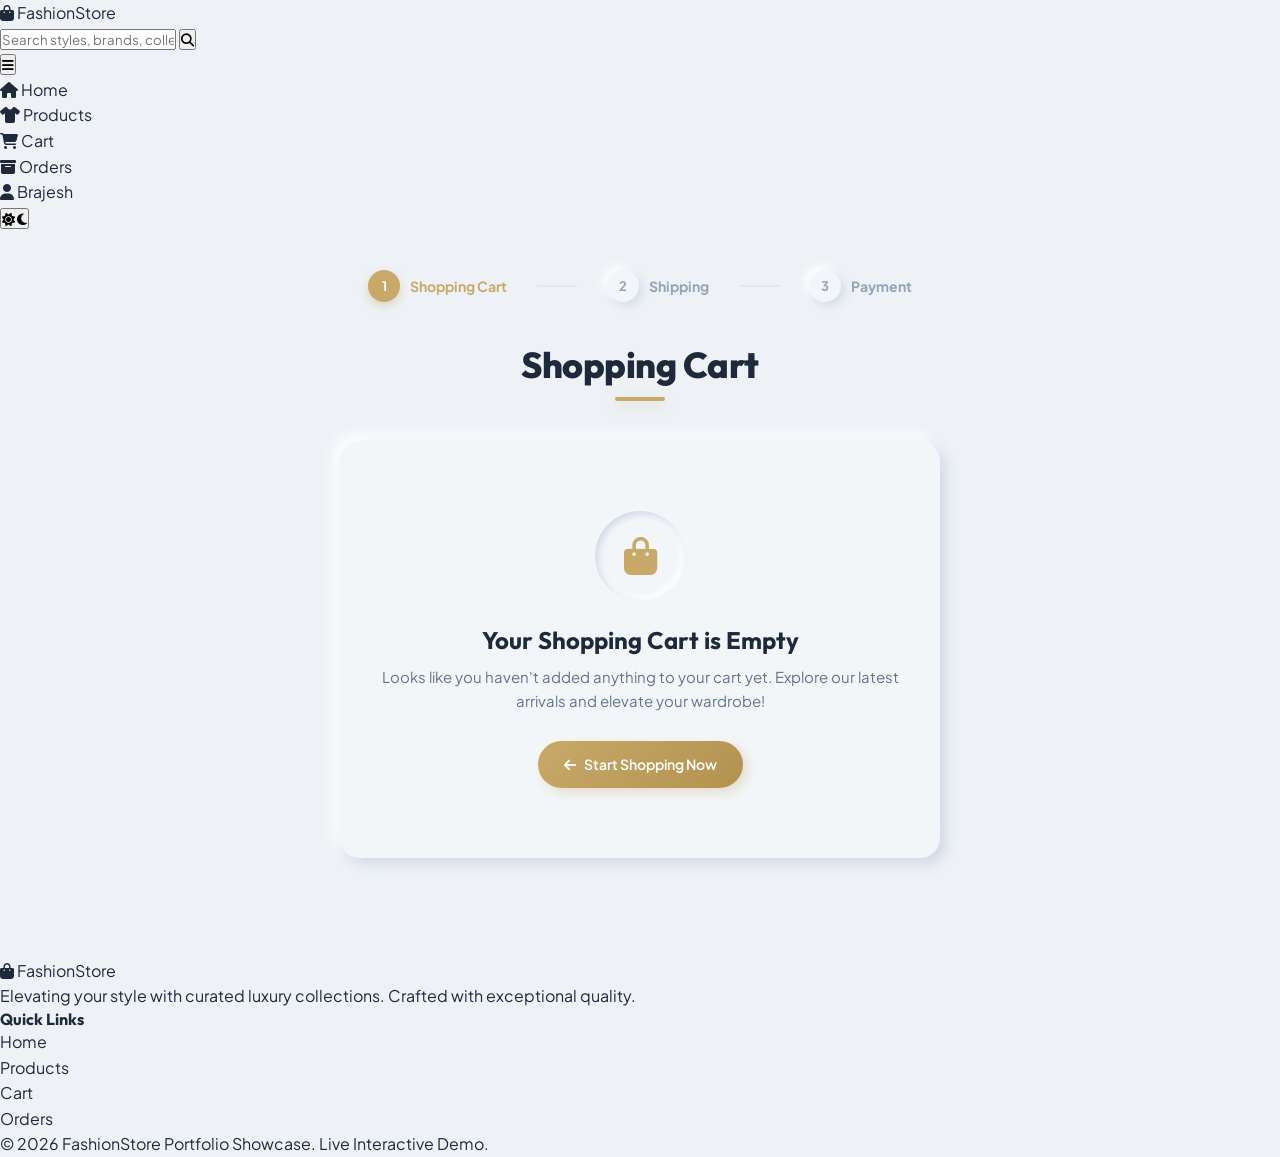
==== cart.html @ e5666c72 "Add Luxe Neumorphic interactive frontend and Vercel configuration for live resume showcase" ====
<!DOCTYPE html>
<html lang="en">
<head>
    <meta charset="UTF-8">
    <meta name="viewport" content="width=device-width, initial-scale=1.0">
    <title>My Shopping Cart | FashionStore</title>
    <link rel="stylesheet" href="assets/css/style.css?v=4">
    <link rel="stylesheet" href="assets/css/cart.css?v=4">
    <link rel="stylesheet" href="https://cdnjs.cloudflare.com/ajax/libs/font-awesome/6.4.0/css/all.min.css">
</head>
<body>

<!-- NAVBAR -->
<header class="header-wrapper">
    <nav class="navbar">
        <div class="logo">
            <a href="index.html">
                <span class="logo-icon"><i class="fa-solid fa-bag-shopping"></i></span>
                <span class="logo-text">Fashion<span class="logo-accent">Store</span></span>
            </a>
        </div>

        <div class="search-bar">
            <form action="products.html" method="get" class="search-form">
                <input type="text" name="keyword" placeholder="Search styles, brands, collections...">
                <button type="submit" class="search-btn" aria-label="Search">
                    <i class="fa-solid fa-magnifying-glass"></i>
                </button>
            </form>
        </div>

        <button class="mobile-toggle-btn" id="mobileMenuBtn" aria-label="Toggle Navigation Menu">
            <i class="fa-solid fa-bars"></i>
        </button>

        <ul class="nav-links" id="navLinks">
            <li><a href="index.html" class="nav-link"><i class="fa-solid fa-house"></i> Home</a></li>
            <li><a href="products.html" class="nav-link"><i class="fa-solid fa-shirt"></i> Products</a></li>
            <li>
                <a href="cart.html" class="nav-link cart-link active">
                    <i class="fa-solid fa-cart-shopping"></i> Cart
                    <span class="cart-badge" style="display:none;">0</span>
                </a>
            </li>
            <li><a href="orders.html" class="nav-link"><i class="fa-solid fa-box-archive"></i> Orders</a></li>
            <li class="user-pill-item">
                <a href="profile.html" class="user-pill" title="My Profile">
                    <span class="user-avatar"><i class="fa-solid fa-user"></i></span>
                    <span class="user-name">Brajesh</span>
                </a>
            </li>
            <li class="theme-toggle-item">
                <button id="themeToggleBtn" class="theme-toggle-btn" type="button" aria-label="Toggle Dark Mode" title="Toggle Dark/Light Mode">
                    <span class="toggle-track">
                        <i class="fa-solid fa-sun icon-sun"></i>
                        <i class="fa-solid fa-moon icon-moon"></i>
                        <span class="toggle-thumb"></span>
                    </span>
                </button>
            </li>
        </ul>
    </nav>
</header>

<div class="container">
    <!-- Step Indicator -->
    <div class="checkout-steps">
        <div class="step-item active">
            <span class="step-num">1</span>
            <span>Shopping Cart</span>
        </div>
        <div class="step-line"></div>
        <div class="step-item">
            <span class="step-num">2</span>
            <span>Shipping</span>
        </div>
        <div class="step-line"></div>
        <div class="step-item">
            <span class="step-num">3</span>
            <span>Payment</span>
        </div>
    </div>

    <h1 class="page-title">Shopping Cart</h1>

    <div id="cartContentArea">
        <!-- Rendered dynamically via JS -->
    </div>
</div>

<!-- FOOTER -->
<footer class="footer">
    <div class="footer-container">
        <div class="footer-col brand-col">
            <div class="footer-logo">
                <span class="logo-icon"><i class="fa-solid fa-bag-shopping"></i></span>
                <span class="logo-text">Fashion<span class="logo-accent">Store</span></span>
            </div>
            <p class="brand-desc">Elevating your style with curated luxury collections. Crafted with exceptional quality.</p>
        </div>
        <div class="footer-col">
            <h4 class="col-title">Quick Links</h4>
            <ul class="footer-links">
                <li><a href="index.html">Home</a></li>
                <li><a href="products.html">Products</a></li>
                <li><a href="cart.html">Cart</a></li>
                <li><a href="orders.html">Orders</a></li>
            </ul>
        </div>
    </div>
    <div class="footer-bottom">
        <div class="footer-bottom-inner">
            <p>&copy; 2026 FashionStore Portfolio Showcase. Live Interactive Demo.</p>
        </div>
    </div>
</footer>

<script src="assets/js/data.js"></script>
<script src="assets/js/app.js"></script>
<script>
function renderCart() {
    const area = document.getElementById('cartContentArea');
    const cart = App.getCart();

    if (!cart || cart.length === 0) {
        area.innerHTML = `
            <div class="empty-cart-card">
                <div class="empty-cart-icon">
                    <i class="fa-solid fa-bag-shopping"></i>
                </div>
                <h3>Your Shopping Cart is Empty</h3>
                <p>Looks like you haven't added anything to your cart yet. Explore our latest arrivals and elevate your wardrobe!</p>
                <a href="products.html" class="btn btn-primary">
                    <i class="fa-solid fa-arrow-left"></i> Start Shopping Now
                </a>
            </div>
        `;
        return;
    }

    const total = App.getCartTotal();

    area.innerHTML = `
        <div class="cart-layout">
            <div class="cart-table-card">
                <table class="cart-table">
                    <thead>
                        <tr>
                            <th>Product</th>
                            <th>Size</th>
                            <th>Price</th>
                            <th>Quantity</th>
                            <th>Subtotal</th>
                            <th>Action</th>
                        </tr>
                    </thead>
                    <tbody>
                        ${cart.map(item => `
                            <tr>
                                <td>
                                    <div class="cart-product-info">
                                        <img src="${item.imageUrl}" class="cart-thumb" alt="${item.name}">
                                        <div class="cart-details">
                                            <span class="cart-brand">${item.brand}</span>
                                            <h4>${item.name}</h4>
                                        </div>
                                    </div>
                                </td>
                                <td>
                                    <span class="cart-size-pill">${item.size}</span>
                                </td>
                                <td>
                                    <span class="cart-price">₹ ${item.price.toFixed(2)}</span>
                                </td>
                                <td>
                                    <div class="cart-qty-form">
                                        <input type="number" value="${item.quantity}" min="1" max="10" class="cart-qty-input"
                                            onchange="updateItemQty(${item.cartItemId}, this.value)">
                                    </div>
                                </td>
                                <td>
                                    <span class="cart-price">₹ ${(item.price * item.quantity).toFixed(2)}</span>
                                </td>
                                <td>
                                    <button onclick="removeItem(${item.cartItemId})" class="cart-delete-btn" title="Remove item">
                                        <i class="fa-regular fa-trash-can"></i>
                                    </button>
                                </td>
                            </tr>
                        `).join('')}
                    </tbody>
                </table>
            </div>

            <div class="summary-card">
                <h3>Order Summary</h3>
                <div class="summary-row">
                    <span>Subtotal (${cart.reduce((c, i) => c + i.quantity, 0)} items)</span>
                    <span>₹ ${total.toFixed(2)}</span>
                </div>
                <div class="summary-row">
                    <span>Estimated Shipping</span>
                    <span style="color: var(--color-success); font-weight: 700;">FREE</span>
                </div>
                <div class="summary-row">
                    <span>Tax Estimate (GST Incl.)</span>
                    <span>₹ 0.00</span>
                </div>
                <div class="summary-row total-row">
                    <span>Total Amount</span>
                    <span class="total-amount">₹ ${total.toFixed(2)}</span>
                </div>

                <a href="checkout.html" class="checkout-action-btn">
                    <i class="fa-solid fa-lock"></i> Proceed to Checkout
                </a>

                <a href="products.html" class="continue-shopping-link">
                    <i class="fa-solid fa-arrow-left"></i> Continue Shopping
                </a>
            </div>
        </div>
    `;
}

function updateItemQty(id, qty) {
    App.updateCartQuantity(id, qty);
    renderCart();
}

function removeItem(id) {
    App.removeFromCart(id);
    renderCart();
}

document.addEventListener('DOMContentLoaded', renderCart);
</script>

</body>
</html>
---- assets/css/style.css ----
/* =========================================================
   LUXE NEUMORPHIC DESIGN SYSTEM - FASHION STORE
   Crafted for Premium E-Commerce Portfolio
   ========================================================= */

@import url('https://fonts.googleapis.com/css2?family=Outfit:wght@300;400;500;600;700;800&family=Plus+Jakarta+Sans:wght@300;400;500;600;700;800&display=swap');

:root {
    /* Color Palette - Light Luxe Neumorphism */
    --color-bg: #eef2f6;
    --color-surface: #f3f6f9;
    --color-surface-hover: #ffffff;
    --color-primary: #1e293b;
    --color-secondary: #64748b;
    --color-muted: #94a3b8;
    --color-accent: #c8a96a;
    --color-accent-hover: #b3924f;
    --color-accent-light: rgba(200, 169, 106, 0.15);
    --color-border: #e2e8f0;
    --color-success: #10b981;
    --color-danger: #ef4444;
    --color-warning: #f59e0b;

    /* Neumorphic Shadows - Light Mode */
    --nm-flat: 6px 6px 14px #d1d9e6, -6px -6px 14px #ffffff;
    --nm-flat-sm: 4px 4px 10px #d5dde8, -4px -4px 10px #ffffff;
    --nm-flat-lg: 10px 10px 24px #cbd5e1, -10px -10px 24px #ffffff;
    --nm-inset: inset 3px 3px 7px #d1d9e6, inset -3px -3px 7px #ffffff;
    --nm-inset-sm: inset 2px 2px 5px #d1d9e6, inset -2px -2px 5px #ffffff;
    --nm-hover: 8px 8px 20px #cbd5e1, -8px -8px 20px #ffffff;
    --nm-accent: 0 4px 14px rgba(200, 169, 106, 0.35);

    /* Typography */
    --font-heading: 'Outfit', sans-serif;
    --font-body: 'Plus Jakarta Sans', sans-serif;

    /* Border Radii */
    --radius-sm: 8px;
    --radius-md: 14px;
    --radius-lg: 20px;
    --radius-pill: 50px;

    /* Smooth Transitions */
    --transition: all 0.28s cubic-bezier(0.4, 0, 0.2, 1);
}

/* Dark Mode Neumorphic Tokens */
body.dark-mode, html.dark-mode {
    --color-bg: #11141c;
    --color-surface: #181d27;
    --color-surface-hover: #202735;
    --color-primary: #f8fafc;
    --color-secondary: #94a3b8;
    --color-muted: #64748b;
    --color-accent: #d4b476;
    --color-accent-hover: #e2c68e;
    --color-accent-light: rgba(212, 180, 118, 0.18);
    --color-border: #242c3d;

    /* Neumorphic Shadows - Dark Mode */
    --nm-flat: 6px 6px 16px #0a0c11, -6px -6px 16px #1c2230;
    --nm-flat-sm: 4px 4px 10px #0a0c11, -4px -4px 10px #1c2230;
    --nm-flat-lg: 10px 10px 28px #08090d, -10px -10px 28px #202838;
    --nm-inset: inset 3px 3px 7px #090b10, inset -3px -3px 7px #1c2230;
    --nm-inset-sm: inset 2px 2px 5px #090b10, inset -2px -2px 5px #1c2230;
    --nm-hover: 8px 8px 22px #07080c, -8px -8px 22px #22293b;
    --nm-accent: 0 4px 16px rgba(212, 180, 118, 0.4);
}

/* =========================================================
   BASE RESET
   ========================================================= */
* {
    margin: 0;
    padding: 0;
    box-sizing: border-box;
    font-family: var(--font-body);
}

body {
    background-color: var(--color-bg);
    color: var(--color-primary);
    line-height: 1.6;
    min-height: 100vh;
    display: flex;
    flex-direction: column;
    transition: background-color 0.3s ease, color 0.3s ease;
    -webkit-font-smoothing: antialiased;
}

a {
    text-decoration: none;
    color: inherit;
    transition: var(--transition);
}

ul {
    list-style: none;
}

h1, h2, h3, h4, h5, h6 {
    font-family: var(--font-heading);
    font-weight: 700;
    color: var(--color-primary);
    line-height: 1.25;
}

/* =========================================================
   CONTAINER & LAYOUT
   ========================================================= */
.container {
    width: 92%;
    max-width: 1240px;
    margin: 0 auto;
    padding: 40px 0 60px 0;
    flex: 1;
}

.page-title {
    font-family: var(--font-heading);
    font-size: 36px;
    font-weight: 800;
    text-align: center;
    margin-bottom: 35px;
    letter-spacing: -0.5px;
    position: relative;
    display: table;
    margin-left: auto;
    margin-right: auto;
}

.page-title::after {
    content: '';
    display: block;
    width: 50px;
    height: 4px;
    background: var(--color-accent);
    border-radius: var(--radius-pill);
    margin: 10px auto 0 auto;
    box-shadow: var(--nm-accent);
}

.section-title {
    font-family: var(--font-heading);
    font-size: 28px;
    font-weight: 700;
    text-align: center;
    margin: 50px 0 30px 0;
    letter-spacing: -0.3px;
    position: relative;
}

/* =========================================================
   NEUMORPHIC BUTTONS & CONTROLS
   ========================================================= */
.btn {
    display: inline-flex;
    align-items: center;
    justify-content: center;
    gap: 8px;
    padding: 12px 26px;
    font-size: 14px;
    font-weight: 600;
    border-radius: var(--radius-pill);
    border: none;
    cursor: pointer;
    background: var(--color-surface);
    color: var(--color-primary);
    box-shadow: var(--nm-flat-sm);
    transition: var(--transition);
    outline: none;
}

.btn:hover {
    box-shadow: var(--nm-hover);
    transform: translateY(-2px);
    color: var(--color-accent);
}

.btn:active {
    box-shadow: var(--nm-inset-sm);
    transform: translateY(1px);
}

.btn-primary {
    background: linear-gradient(135deg, #c8a96a, #b3924f);
    color: #ffffff !important;
    box-shadow: 4px 4px 12px rgba(200, 169, 106, 0.35), -2px -2px 8px rgba(255, 255, 255, 0.4);
}

.btn-primary:hover {
    background: linear-gradient(135deg, #d4b476, #c8a96a);
    box-shadow: 6px 6px 18px rgba(200, 169, 106, 0.45);
    transform: translateY(-2px);
    color: #ffffff !important;
}

.btn-primary:active {
    box-shadow: inset 2px 2px 6px rgba(0, 0, 0, 0.25);
    transform: translateY(1px);
}

.btn-secondary {
    background: var(--color-surface);
    color: var(--color-primary);
    box-shadow: var(--nm-flat-sm);
}

.btn-danger {
    background: #ef4444;
    color: #ffffff !important;
    box-shadow: 4px 4px 12px rgba(239, 68, 68, 0.3);
}

.btn-danger:hover {
    background: #dc2626;
    box-shadow: 6px 6px 16px rgba(239, 68, 68, 0.4);
}

/* =========================================================
   NEUMORPHIC FORM INPUTS
   ========================================================= */
.form-group {
    margin-bottom: 22px;
}

.form-group label {
    display: block;
    font-size: 13px;
    font-weight: 600;
    color: var(--color-secondary);
    margin-bottom: 8px;
    text-transform: uppercase;
    letter-spacing: 0.5px;
}

.form-group input,
.form-group select,
.form-group textarea {
    width: 100%;
    padding: 14px 18px;
    font-size: 15px;
    border-radius: var(--radius-md);
    border: 1px solid transparent;
    background: var(--color-surface);
    color: var(--color-primary);
    box-shadow: var(--nm-inset);
    outline: none;
    transition: var(--transition);
}

.form-group input:focus,
.form-group select:focus,
.form-group textarea:focus {
    border-color: var(--color-accent);
    box-shadow: var(--nm-inset), 0 0 0 3px var(--color-accent-light);
}

/* =========================================================
   NEUMORPHIC CARDS
   ========================================================= */
.nm-card {
    background: var(--color-surface);
    border-radius: var(--radius-lg);
    box-shadow: var(--nm-flat);
    padding: 30px;
    transition: var(--transition);
}

.nm-card:hover {
    box-shadow: var(--nm-hover);
}

/* =========================================================
   TRUST BADGES SECTION
   ========================================================= */
.trust-bar {
    display: grid;
    grid-template-columns: repeat(auto-fit, minmax(220px, 1fr));
    gap: 20px;
    margin: 40px auto 20px auto;
}

.trust-item {
    background: var(--color-surface);
    border-radius: var(--radius-md);
    box-shadow: var(--nm-flat-sm);
    padding: 22px;
    display: flex;
    align-items: center;
    gap: 16px;
    transition: var(--transition);
}

.trust-item:hover {
    transform: translateY(-3px);
    box-shadow: var(--nm-hover);
}

.trust-icon {
    width: 48px;
    height: 48px;
    border-radius: 50%;
    background: var(--color-surface);
    box-shadow: var(--nm-flat-sm);
    display: flex;
    align-items: center;
    justify-content: center;
    font-size: 20px;
    color: var(--color-accent);
    flex-shrink: 0;
}

.trust-info h4 {
    font-size: 15px;
    font-weight: 700;
    margin-bottom: 2px;
}

.trust-info p {
    font-size: 12px;
    color: var(--color-secondary);
}

/* Responsive adjustments */
@media (max-width: 768px) {
    .container {
        width: 94%;
        padding: 25px 0 45px 0;
    }
    .page-title {
        font-size: 28px;
    }
    .section-title {
        font-size: 24px;
    }
}
---- assets/css/cart.css ----
/* =========================================================
   LUXE NEUMORPHIC SHOPPING CART (cart.css)
   ========================================================= */

/* Step Progress Indicator */
.checkout-steps {
    display: flex;
    justify-content: center;
    align-items: center;
    gap: 30px;
    margin-bottom: 40px;
}

.step-item {
    display: flex;
    align-items: center;
    gap: 10px;
    font-size: 14px;
    font-weight: 700;
    color: var(--color-muted);
}

.step-item.active {
    color: var(--color-accent);
}

.step-num {
    width: 32px;
    height: 32px;
    border-radius: 50%;
    background: var(--color-surface);
    box-shadow: var(--nm-flat-sm);
    display: flex;
    align-items: center;
    justify-content: center;
    font-size: 13px;
}

.step-item.active .step-num {
    background: var(--color-accent);
    color: #ffffff;
    box-shadow: 0 4px 10px rgba(200, 169, 106, 0.4);
}

.step-line {
    width: 40px;
    height: 2px;
    background: var(--color-border);
}

/* Empty Cart View */
.empty-cart-card {
    background: var(--color-surface);
    border-radius: var(--radius-lg);
    box-shadow: var(--nm-flat);
    text-align: center;
    padding: 70px 30px;
    max-width: 600px;
    margin: 40px auto;
}

.empty-cart-icon {
    width: 90px;
    height: 90px;
    border-radius: 50%;
    background: var(--color-surface);
    box-shadow: var(--nm-inset);
    display: flex;
    align-items: center;
    justify-content: center;
    font-size: 38px;
    color: var(--color-accent);
    margin: 0 auto 24px auto;
}

.empty-cart-card h3 {
    font-size: 24px;
    color: var(--color-primary);
    margin-bottom: 10px;
}

.empty-cart-card p {
    color: var(--color-secondary);
    font-size: 15px;
    margin-bottom: 28px;
}

/* Cart Layout */
.cart-layout {
    display: grid;
    grid-template-columns: 2fr 1fr;
    gap: 35px;
    margin-bottom: 50px;
}

/* Cart Table Container */
.cart-table-card {
    background: var(--color-surface);
    border-radius: var(--radius-lg);
    box-shadow: var(--nm-flat);
    padding: 24px;
    overflow-x: auto;
}

.cart-table {
    width: 100%;
    border-collapse: collapse;
}

.cart-table th {
    padding: 16px;
    font-size: 12px;
    font-weight: 700;
    text-transform: uppercase;
    letter-spacing: 0.8px;
    color: var(--color-secondary);
    border-bottom: 1px solid var(--color-border);
    text-align: left;
}

.cart-table td {
    padding: 20px 16px;
    border-bottom: 1px solid var(--color-border);
    vertical-align: middle;
}

.cart-table tr:last-child td {
    border-bottom: none;
}

.cart-product-info {
    display: flex;
    align-items: center;
    gap: 16px;
}

.cart-thumb {
    width: 70px;
    height: 85px;
    border-radius: var(--radius-sm);
    object-fit: cover;
    box-shadow: var(--nm-flat-sm);
}

.cart-details h4 {
    font-size: 15px;
    font-weight: 700;
    color: var(--color-primary);
    margin-bottom: 4px;
}

.cart-details .cart-brand {
    font-size: 11px;
    font-weight: 700;
    color: var(--color-accent);
    text-transform: uppercase;
}

.cart-size-pill {
    display: inline-block;
    padding: 4px 10px;
    border-radius: var(--radius-pill);
    background: var(--color-surface);
    box-shadow: var(--nm-inset-sm);
    font-size: 12px;
    font-weight: 700;
    color: var(--color-primary);
}

.cart-price {
    font-size: 15px;
    font-weight: 700;
    color: var(--color-primary);
}

.cart-qty-form {
    display: inline-flex;
    align-items: center;
    gap: 8px;
}

.cart-qty-input {
    width: 55px;
    padding: 8px;
    border-radius: var(--radius-sm);
    border: 1px solid transparent;
    background: var(--color-surface);
    color: var(--color-primary);
    box-shadow: var(--nm-inset-sm);
    font-weight: 700;
    text-align: center;
    outline: none;
}

.cart-qty-btn {
    padding: 8px 12px;
    border-radius: var(--radius-pill);
    font-size: 11px;
    font-weight: 700;
    text-transform: uppercase;
    background: var(--color-surface);
    box-shadow: var(--nm-flat-sm);
    border: none;
    cursor: pointer;
    color: var(--color-secondary);
    transition: var(--transition);
}

.cart-qty-btn:hover {
    color: var(--color-accent);
    box-shadow: var(--nm-hover);
}

.cart-delete-btn {
    width: 36px;
    height: 36px;
    border-radius: 50%;
    background: var(--color-surface);
    box-shadow: var(--nm-flat-sm);
    display: inline-flex;
    align-items: center;
    justify-content: center;
    color: var(--color-danger);
    font-size: 14px;
    transition: var(--transition);
}

.cart-delete-btn:hover {
    box-shadow: var(--nm-hover);
    background: rgba(239, 68, 68, 0.1);
    transform: scale(1.1);
}

/* Order Summary Box */
.summary-card {
    background: var(--color-surface);
    border-radius: var(--radius-lg);
    box-shadow: var(--nm-flat);
    padding: 30px;
    height: fit-content;
}

.summary-card h3 {
    font-size: 20px;
    font-weight: 800;
    color: var(--color-primary);
    margin-bottom: 22px;
    padding-bottom: 12px;
    border-bottom: 1px solid var(--color-border);
}

.summary-row {
    display: flex;
    justify-content: space-between;
    align-items: center;
    margin-bottom: 14px;
    font-size: 14px;
    color: var(--color-secondary);
}

.summary-row.total-row {
    font-size: 18px;
    font-weight: 800;
    color: var(--color-primary);
    padding-top: 16px;
    margin-top: 16px;
    border-top: 2px dashed var(--color-border);
}

.summary-row.total-row .total-amount {
    color: var(--color-accent);
    font-size: 24px;
}

.checkout-action-btn {
    width: 100%;
    margin-top: 24px;
    padding: 16px;
    font-size: 15px;
    font-weight: 700;
    border-radius: var(--radius-pill);
    background: linear-gradient(135deg, var(--color-accent), #b3924f);
    color: #ffffff;
    box-shadow: 4px 4px 14px rgba(200, 169, 106, 0.4);
    display: flex;
    align-items: center;
    justify-content: center;
    gap: 10px;
    transition: var(--transition);
}

.checkout-action-btn:hover {
    box-shadow: 6px 6px 20px rgba(200, 169, 106, 0.5);
    transform: translateY(-2px);
    color: #ffffff;
}

.continue-shopping-link {
    display: flex;
    align-items: center;
    justify-content: center;
    gap: 8px;
    margin-top: 16px;
    font-size: 13px;
    font-weight: 600;
    color: var(--color-secondary);
}

.continue-shopping-link:hover {
    color: var(--color-accent);
}

/* Responsive */
@media (max-width: 992px) {
    .cart-layout {
        grid-template-columns: 1fr;
    }
}
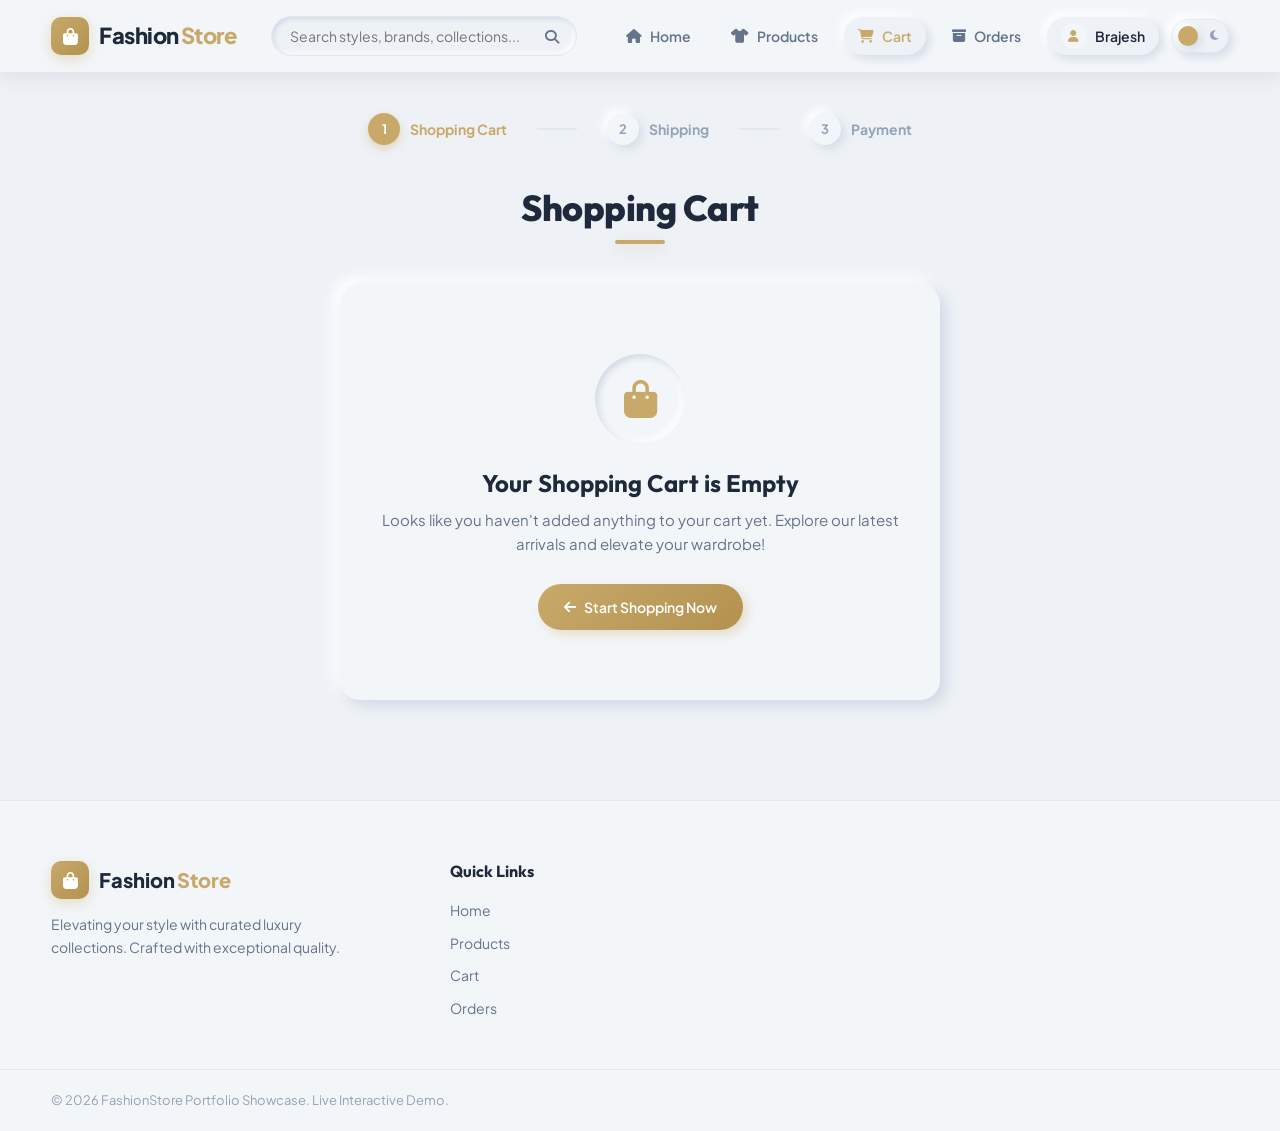
==== commit 108046a3: "feat: add horizontal navbar and footer styling with responsive layout" ====
--- a/cart.html
+++ b/cart.html
@@ -4,7 +4,7 @@
     <meta charset="UTF-8">
     <meta name="viewport" content="width=device-width, initial-scale=1.0">
     <title>My Shopping Cart | FashionStore</title>
-    <link rel="stylesheet" href="assets/css/style.css?v=4">
+    <link rel="stylesheet" href="assets/css/style.css?v=5">
     <link rel="stylesheet" href="assets/css/cart.css?v=4">
     <link rel="stylesheet" href="https://cdnjs.cloudflare.com/ajax/libs/font-awesome/6.4.0/css/all.min.css">
 </head>
--- a/assets/css/style.css
+++ b/assets/css/style.css
@@ -334,4 +334,410 @@
     .section-title {
         font-size: 24px;
     }
-}+}
+/* =========================================================
+   HEADER & NAVBAR (Horizontal Layout)
+   ========================================================= */
+.header-wrapper {
+    position: sticky;
+    top: 0;
+    z-index: 1000;
+    background: var(--color-surface);
+    box-shadow: 0 4px 20px rgba(0, 0, 0, 0.08);
+    border-bottom: 1px solid var(--color-border);
+    backdrop-filter: blur(12px);
+    transition: var(--transition);
+}
+
+.navbar {
+    width: 92%;
+    max-width: 1240px;
+    margin: 0 auto;
+    height: 72px;
+    display: flex;
+    align-items: center;
+    justify-content: space-between;
+    gap: 20px;
+}
+
+.logo a {
+    display: flex;
+    align-items: center;
+    gap: 10px;
+    font-size: 22px;
+    font-weight: 800;
+    font-family: var(--font-heading);
+    color: var(--color-primary);
+    text-decoration: none;
+    letter-spacing: -0.5px;
+}
+
+.logo-icon {
+    width: 38px;
+    height: 38px;
+    border-radius: 10px;
+    background: linear-gradient(135deg, var(--color-accent), var(--color-accent-hover));
+    color: #ffffff;
+    display: flex;
+    align-items: center;
+    justify-content: center;
+    font-size: 17px;
+    box-shadow: var(--nm-accent);
+}
+
+.logo-accent {
+    color: var(--color-accent);
+    margin-left: 2px;
+}
+
+/* SEARCH BAR */
+.search-bar {
+    flex: 1;
+    max-width: 400px;
+    margin: 0 15px;
+}
+
+.search-form {
+    position: relative;
+    width: 100%;
+}
+
+.search-form input {
+    width: 100%;
+    padding: 10px 42px 10px 18px;
+    border-radius: var(--radius-pill);
+    border: 1px solid var(--color-border);
+    background: var(--color-bg);
+    color: var(--color-primary);
+    font-size: 14px;
+    outline: none;
+    box-shadow: var(--nm-inset-sm);
+    transition: var(--transition);
+}
+
+.search-form input:focus {
+    border-color: var(--color-accent);
+    box-shadow: var(--nm-inset-sm), 0 0 0 3px var(--color-accent-light);
+}
+
+.search-btn {
+    position: absolute;
+    right: 6px;
+    top: 50%;
+    transform: translateY(-50%);
+    background: transparent;
+    border: none;
+    color: var(--color-secondary);
+    padding: 8px 12px;
+    cursor: pointer;
+    font-size: 14px;
+    transition: var(--transition);
+}
+
+.search-btn:hover {
+    color: var(--color-accent);
+}
+
+/* NAV LINKS (HORIZONTAL FLEX) */
+.nav-links {
+    display: flex;
+    align-items: center;
+    gap: 12px;
+    list-style: none;
+    margin: 0;
+    padding: 0;
+}
+
+.nav-links li {
+    display: inline-flex;
+    align-items: center;
+}
+
+.nav-link {
+    display: inline-flex;
+    align-items: center;
+    gap: 8px;
+    padding: 8px 14px;
+    border-radius: var(--radius-pill);
+    font-size: 14px;
+    font-weight: 600;
+    color: var(--color-secondary);
+    text-decoration: none;
+    transition: var(--transition);
+    white-space: nowrap;
+}
+
+.nav-link:hover,
+.nav-link.active {
+    color: var(--color-primary);
+    background: var(--color-bg);
+    box-shadow: var(--nm-flat-sm);
+}
+
+.nav-link.active {
+    color: var(--color-accent);
+}
+
+.cart-link {
+    position: relative;
+}
+
+.cart-badge {
+    background: var(--color-accent);
+    color: #ffffff;
+    font-size: 11px;
+    font-weight: 700;
+    padding: 2px 7px;
+    border-radius: var(--radius-pill);
+    margin-left: 4px;
+    display: inline-block;
+}
+
+.user-pill {
+    display: inline-flex;
+    align-items: center;
+    gap: 8px;
+    padding: 6px 14px;
+    background: var(--color-bg);
+    border-radius: var(--radius-pill);
+    box-shadow: var(--nm-flat-sm);
+    font-size: 14px;
+    font-weight: 600;
+    color: var(--color-primary);
+    text-decoration: none;
+    transition: var(--transition);
+    white-space: nowrap;
+}
+
+.user-pill:hover {
+    box-shadow: var(--nm-hover);
+    color: var(--color-accent);
+}
+
+.user-avatar {
+    width: 26px;
+    height: 26px;
+    border-radius: 50%;
+    background: var(--color-surface);
+    display: flex;
+    align-items: center;
+    justify-content: center;
+    font-size: 12px;
+    color: var(--color-accent);
+}
+
+/* THEME TOGGLE BUTTON */
+.theme-toggle-btn {
+    background: var(--color-bg);
+    border: 1px solid var(--color-border);
+    border-radius: var(--radius-pill);
+    padding: 4px;
+    cursor: pointer;
+    box-shadow: var(--nm-flat-sm);
+    display: flex;
+    align-items: center;
+    transition: var(--transition);
+}
+
+.toggle-track {
+    position: relative;
+    width: 48px;
+    height: 24px;
+    display: flex;
+    align-items: center;
+    justify-content: space-between;
+    padding: 0 6px;
+    border-radius: var(--radius-pill);
+    font-size: 11px;
+    color: var(--color-muted);
+}
+
+.toggle-thumb {
+    position: absolute;
+    left: 2px;
+    top: 2px;
+    width: 20px;
+    height: 20px;
+    border-radius: 50%;
+    background: var(--color-accent);
+    box-shadow: var(--nm-flat-sm);
+    transition: transform 0.25s ease;
+}
+
+body.dark-mode .toggle-thumb {
+    transform: translateX(24px);
+}
+
+/* MOBILE TOGGLE BUTTON (Hidden on Desktop) */
+.mobile-toggle-btn {
+    display: none;
+    background: var(--color-surface);
+    border: 1px solid var(--color-border);
+    width: 40px;
+    height: 40px;
+    border-radius: var(--radius-sm);
+    color: var(--color-primary);
+    font-size: 18px;
+    cursor: pointer;
+    box-shadow: var(--nm-flat-sm);
+    align-items: center;
+    justify-content: center;
+    transition: var(--transition);
+}
+
+/* FOOTER SECTION */
+.footer {
+    background: var(--color-surface);
+    border-top: 1px solid var(--color-border);
+    margin-top: auto;
+    padding: 60px 0 20px 0;
+}
+
+.footer-container {
+    width: 92%;
+    max-width: 1240px;
+    margin: 0 auto;
+    display: grid;
+    grid-template-columns: 2fr 1.2fr 1.2fr 1.5fr;
+    gap: 40px;
+}
+
+.footer-logo {
+    display: flex;
+    align-items: center;
+    gap: 10px;
+    font-size: 20px;
+    font-weight: 800;
+    font-family: var(--font-heading);
+    margin-bottom: 14px;
+    color: var(--color-primary);
+}
+
+.brand-desc {
+    font-size: 14px;
+    color: var(--color-secondary);
+    line-height: 1.6;
+    margin-bottom: 20px;
+    max-width: 320px;
+}
+
+.social-links {
+    display: flex;
+    gap: 10px;
+}
+
+.social-btn {
+    width: 36px;
+    height: 36px;
+    border-radius: 50%;
+    background: var(--color-bg);
+    display: flex;
+    align-items: center;
+    justify-content: center;
+    color: var(--color-secondary);
+    box-shadow: var(--nm-flat-sm);
+    transition: var(--transition);
+}
+
+.social-btn:hover {
+    color: var(--color-accent);
+    transform: translateY(-2px);
+}
+
+.col-title {
+    font-size: 16px;
+    font-weight: 700;
+    margin-bottom: 18px;
+    color: var(--color-primary);
+}
+
+.footer-links li,
+.footer-contact-list li {
+    margin-bottom: 10px;
+    font-size: 14px;
+    color: var(--color-secondary);
+    display: flex;
+    align-items: center;
+    gap: 10px;
+}
+
+.footer-links a:hover {
+    color: var(--color-accent);
+}
+
+.footer-bottom {
+    border-top: 1px solid var(--color-border);
+    margin-top: 40px;
+    padding-top: 20px;
+}
+
+.footer-bottom-inner {
+    width: 92%;
+    max-width: 1240px;
+    margin: 0 auto;
+    display: flex;
+    align-items: center;
+    justify-content: space-between;
+    font-size: 13px;
+    color: var(--color-muted);
+}
+
+.payment-methods-icons {
+    display: flex;
+    gap: 12px;
+    font-size: 20px;
+    color: var(--color-secondary);
+}
+
+/* RESPONSIVE LAYOUT */
+@media (max-width: 992px) {
+    .search-bar {
+        display: none;
+    }
+
+    .mobile-toggle-btn {
+        display: flex;
+    }
+
+    .nav-links {
+        position: absolute;
+        top: 72px;
+        left: 0;
+        width: 100%;
+        background: var(--color-surface);
+        box-shadow: 0 12px 28px rgba(0, 0, 0, 0.2);
+        border-bottom: 1px solid var(--color-border);
+        flex-direction: column;
+        align-items: flex-start;
+        padding: 20px 24px;
+        gap: 12px;
+        display: none;
+    }
+
+    .nav-links.active {
+        display: flex;
+    }
+
+    .nav-link {
+        width: 100%;
+        padding: 10px 16px;
+    }
+
+    .footer-container {
+        grid-template-columns: 1fr 1fr;
+        gap: 30px;
+    }
+}
+
+@media (max-width: 600px) {
+    .footer-container {
+        grid-template-columns: 1fr;
+        gap: 25px;
+    }
+
+    .footer-bottom-inner {
+        flex-direction: column;
+        gap: 12px;
+        text-align: center;
+    }
+}
